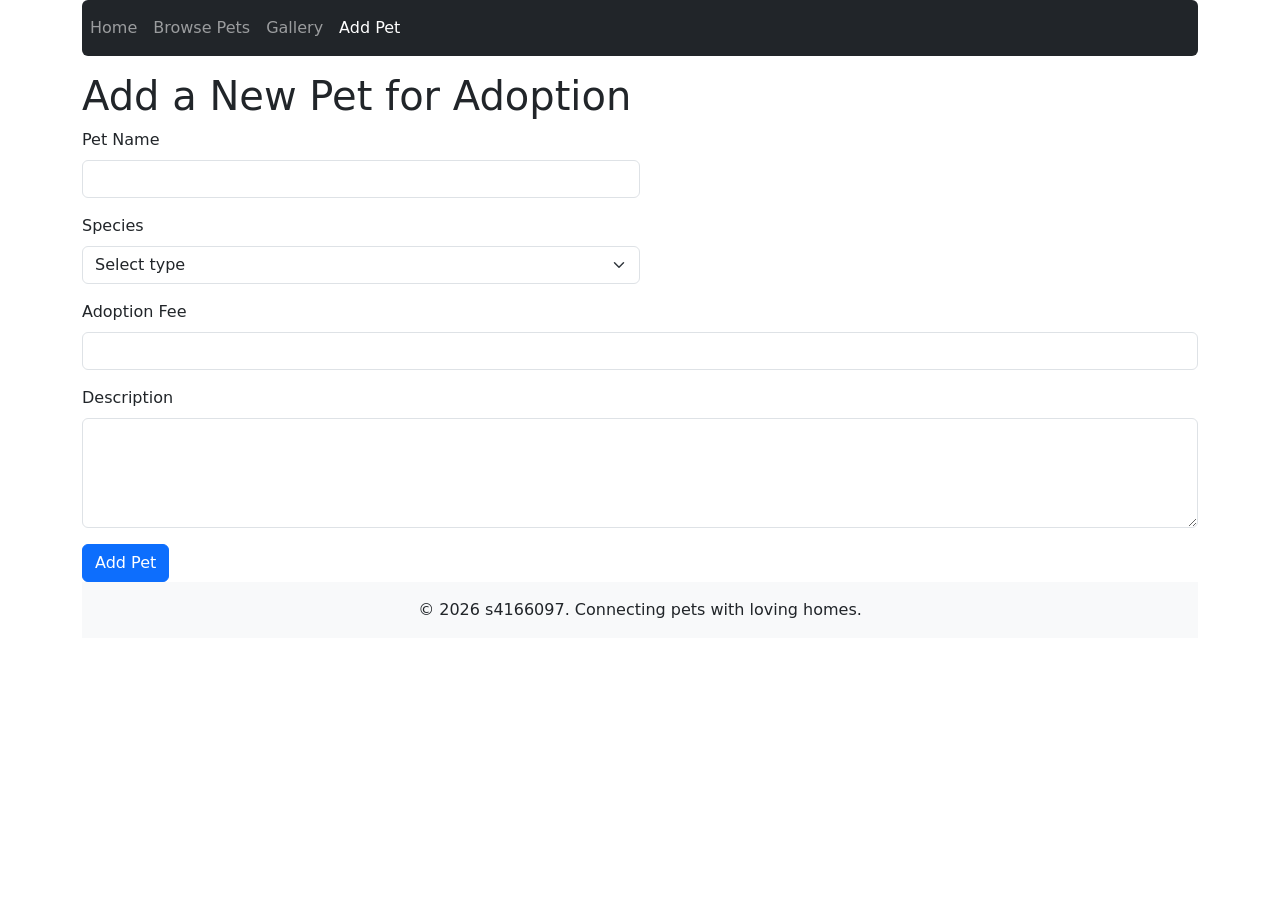
==== a1/add.html @ d3b9df4a "Day 2 - Started index.html and a bigger start on add.html Overview Originally I planned to focus on " ====
<!DOCTYPE html>
<html lang="en">

<head>
    <meta charset="UTF-8">
    <meta name="viewport" content="width=device-width, initial-scale=1.0">
    <title>PetConnect - Add Pet</title>

    <link href="https://cdn.jsdelivr.net/npm/bootstrap@5.3.0/dist/css/bootstrap.min.css" rel="stylesheet">
    <link rel="stylesheet" href="assets/css/style.css">

    <script src="https://cdn.jsdelivr.net/npm/bootstrap@5.3.1/dist/js/bootstrap.bundle.min.js"></script>
</head>

<body>

    <div class="container">

        <nav class="navbar navbar-expand-sm bg-dark navbar-dark mb-3 rounded">
            <ul class="navbar-nav">

                <li class="nav-item">
                    <a class="nav-link" href="index.html">Home</a>
                </li>

                <li class="nav-item">
                    <a class="nav-link" href="pets.html">Browse Pets</a>
                </li>

                <li class="nav-item">
                    <a class="nav-link" href="gallery.html">Gallery</a>
                </li>

                <li class="nav-item">
                    <a class="nav-link active" href="add.html">Add Pet</a>
                </li>

            </ul>
        </nav>

        <main>

            <h1>Add a New Pet for Adoption</h1>

            <form>

                <div class="col-md-6 mb-3">
                    <label class="form-label" for="name">Pet Name</label>
                    <input class="form-control" id="name" type="text" required>
                </div>

                <div class="col-md-6 mb-3">
                    <label class="form-label" for="species">Species</label>
                    <select class="form-select" id="species" required>
                        <option value="">Select type</option>
                        <option value="Dog">Dog</option>
                        <option value="Cat">Cat</option>
                        <option value="Bird">Bird</option>
                    </select>
                </div>

                <div class="mb-3">
                    <label class="form-label" for="price">Adoption Fee</label>
                    <input class="form-control" id="price" type="number" required>
                </div>

                <div class="mb-3">
                    <label class="form-label" for="description">Description</label>
                    <textarea class="form-control" id="description" rows="4" required></textarea>
                </div>

                <button class="btn btn-primary" type="submit">
                    Add Pet
                </button>

            </form>

        </main>

        <footer class="text-center bg-light py-3">
            © 2026 s4166097. Connecting pets with loving homes.
        </footer>

    </div>

    <script src="assets/js/scripts.js"></script>

</body>

</html>
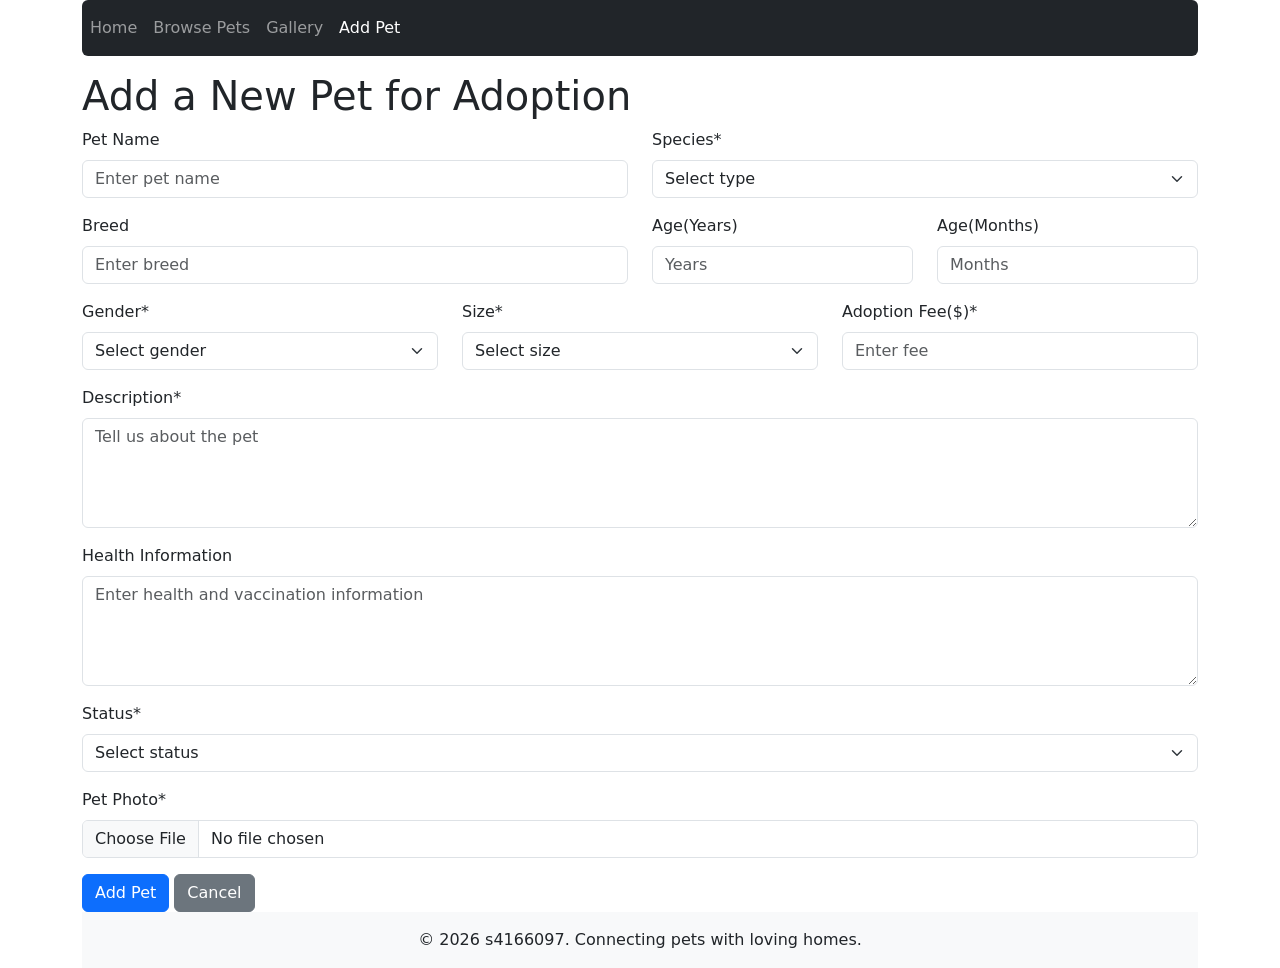
==== commit 13deaf2c: "Day 3 - Completed Add Pet form structure and implemented image preview validation Overview Focused o" ====
--- a/a1/add.html
+++ b/a1/add.html
@@ -44,35 +44,102 @@
 
             <form>
 
-                <div class="col-md-6 mb-3">
-                    <label class="form-label" for="name">Pet Name</label>
-                    <input class="form-control" id="name" type="text" required>
+                <div class="row">
+            
+                    <div class="col-md-6 mb-3">
+                        <label class="form-label" for="name">Pet Name</label>
+                        <input class="form-control" id="name" type="text" placeholder="Enter pet name" required>
+                    </div>
+            
+                    <div class="col-md-6 mb-3">
+                        <label class="form-label" for="species">Species*</label>
+                        <select class="form-select" id="species" required>
+                            <option value="">Select type</option>
+                            <option value="Dog">Dog</option>
+                            <option value="Cat">Cat</option>
+                            <option value="Bird">Bird</option>
+                            <option value="Rabbit">Rabbit</option>
+                            <option value="Other">Other</option>
+                        </select>
+                    </div>
+
+                    <div class="col-md-6 mb-3">
+                        <label class="form-label" for="breed">Breed</label>
+                        <input class="form-control" id="breed" type="text" placeholder="Enter breed" required>
+                    </div>
+
+                    <div class="col-md-3 mb-3">
+                        <label class="form-label" for="age_years">Age(Years)</label>
+                        <input class="form-control" id="age_years" type="number" placeholder="Years" required>
+                    </div>
+
+                    <div class="col-md-3 mb-3">
+                        <label class="form-label" for="age_months">Age(Months)</label>
+                        <input class="form-control" id="age_months" type="number" placeholder="Months" required>
+                    </div>
+
+                    <div class="col-md-4 mb-3">
+                        <label class="form-label" for="gender">Gender*</label>
+                        <select class="form-select" id="gender" required>
+                        <option value="">Select gender</option>
+                        <option>Male</option>
+                        <option>Female</option>
+                        </select>
+                    </div>
+                    
+                    <div class="col-md-4 mb-3">
+                        <label class="form-label" for="size">Size*</label>
+                        <select class="form-select" id="size" required>
+                        <option value="">Select size</option>
+                        <option>Small</option>
+                        <option>Medium</option>
+                        <option>Large</option>
+                        </select>
+                    </div>
+
+                    <div class="col-md-4 mb-3">
+                        <label class="form-label" for="adoption_fee">Adoption Fee($)*</label>
+                        <input class="form-control" id="adoption_fee" type="number" placeholder="Enter fee" required>
+                    </div>
+            
+                </div>
+                
+                <div class="mb-3">
+                    <label class="form-label" for="description">Description*</label>
+                    <textarea class="form-control" id="description" rows="4" placeholder="Tell us about the pet" required></textarea>
                 </div>
 
-                <div class="col-md-6 mb-3">
-                    <label class="form-label" for="species">Species</label>
-                    <select class="form-select" id="species" required>
-                        <option value="">Select type</option>
-                        <option value="Dog">Dog</option>
-                        <option value="Cat">Cat</option>
-                        <option value="Bird">Bird</option>
+                <div class="mb-3">
+                    <label class="form-label" for="health_info">Health Information</label>
+                    <textarea class="form-control" id="health_info" rows="4" placeholder="Enter health and vaccination information" required></textarea>
+                </div>
+
+                <div class="mb-3">
+                    <label class="form-label" for="status">Status*</label>
+                    <select class="form-select" id="status" required>
+                    <option value="">Select status</option>
+                    <option>Available</option>
+                    <option>Pending</option>
+                    <option>Adopted</option>
                     </select>
                 </div>
 
                 <div class="mb-3">
-                    <label class="form-label" for="price">Adoption Fee</label>
-                    <input class="form-control" id="price" type="number" required>
-                </div>
-
-                <div class="mb-3">
-                    <label class="form-label" for="description">Description</label>
-                    <textarea class="form-control" id="description" rows="4" required></textarea>
+                    <label class="form-label" for="image">Pet Photo*</label>
+                    <input class="form-control" type="file" id="image" required>
+                    <div class="mt-3">
+                        <img id="imagePreview" class="img-fluid d-none" style="max-height:200px;">
+                    </div>
                 </div>
 
                 <button class="btn btn-primary" type="submit">
                     Add Pet
                 </button>
 
+                <button class="btn btn-secondary" type="reset">
+                    Cancel
+                </button>
+            
             </form>
 
         </main>
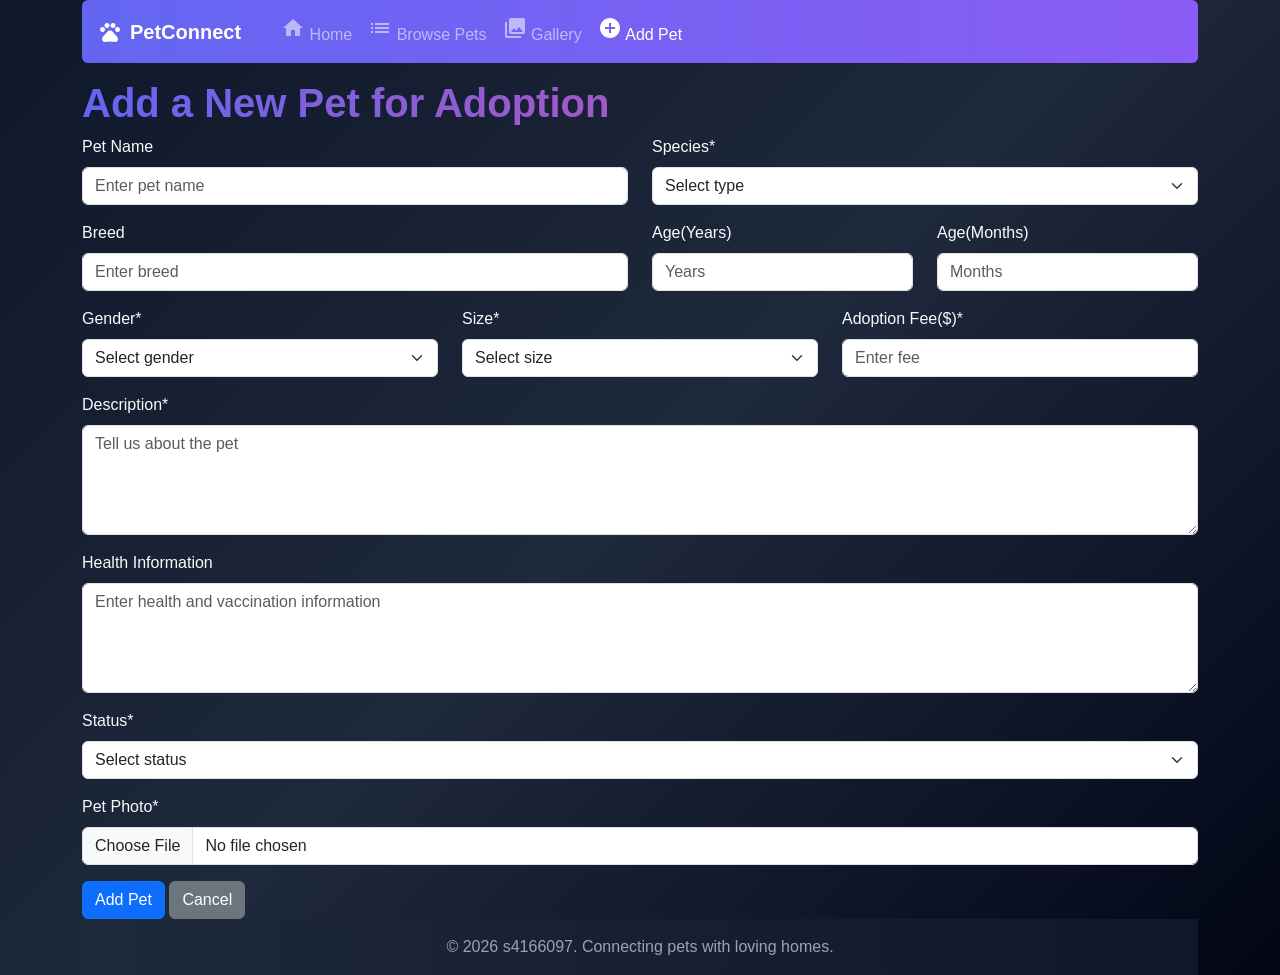
==== commit bef18446: "Day 7 - Fixed JS, finally added css, implemented tags Implemented gallery filtering, improved UI sty" ====
--- a/a1/add.html
+++ b/a1/add.html
@@ -5,42 +5,54 @@
     <meta charset="UTF-8">
     <meta name="viewport" content="width=device-width, initial-scale=1.0">
     <title>PetConnect - Add Pet</title>
-
     <link href="https://cdn.jsdelivr.net/npm/bootstrap@5.3.0/dist/css/bootstrap.min.css" rel="stylesheet">
     <link rel="stylesheet" href="assets/css/style.css">
-
+    <link href="https://fonts.googleapis.com/icon?family=Material+Icons" rel="stylesheet">
     <script src="https://cdn.jsdelivr.net/npm/bootstrap@5.3.1/dist/js/bootstrap.bundle.min.js"></script>
 </head>
 
 <body>
 
     <div class="container">
-
-        <nav class="navbar navbar-expand-sm bg-dark navbar-dark mb-3 rounded">
-            <ul class="navbar-nav">
-
+        <nav class="navbar navbar-expand-sm navbar-dark mb-3 rounded px-3">
+    
+            <a class="navbar-brand d-flex align-items-center" href="index.html">
+                <span class="material-icons me-2">pets</span>
+                <span class="fw-bold">PetConnect</span>
+            </a>
+        
+            <ul class="navbar-nav ms-3">
                 <li class="nav-item">
-                    <a class="nav-link" href="index.html">Home</a>
+                    <a class="nav-link" href="index.html">
+                        <span class="material-icons nav-icon">home</span>
+                        Home
+                    </a>
                 </li>
-
                 <li class="nav-item">
-                    <a class="nav-link" href="pets.html">Browse Pets</a>
+                    <a class="nav-link" href="pets.html">
+                        <span class="material-icons nav-icon">list</span>
+                        Browse Pets
+                    </a>
                 </li>
-
                 <li class="nav-item">
-                    <a class="nav-link" href="gallery.html">Gallery</a>
+                    <a class="nav-link" href="gallery.html">
+                        <span class="material-icons nav-icon">photo_library</span>
+                        Gallery
+                    </a>
                 </li>
-
                 <li class="nav-item">
-                    <a class="nav-link active" href="add.html">Add Pet</a>
+                    <a class="nav-link active" href="add.html">
+                        <span class="material-icons nav-icon">add_circle</span>
+                        Add Pet
+                    </a>
                 </li>
-
             </ul>
+        
         </nav>
 
         <main>
 
-            <h1>Add a New Pet for Adoption</h1>
+            <h1 class="gradient-text">Add a New Pet for Adoption</h1>
 
             <form>
 
--- a/a1/assets/css/style.css
+++ b/a1/assets/css/style.css
@@ -0,0 +1,148 @@
+/* ===== Fonts ===== */
+body {
+    font-family: 'Inter', sans-serif;
+    background: linear-gradient(135deg, #0f172a, #1e293b);
+    color: #f9fafb;
+}
+
+h1, h2, h3, h4, h5 {
+    font-family: 'Poppins', sans-serif;
+    font-weight: 600;
+}
+
+/* ===== Navbar ===== */
+.navbar {
+    background: linear-gradient(90deg, #6366f1, #8b5cf6);
+}
+
+/* ===== Page Title ===== */
+h1 {
+    color: #a78bfa;
+}
+
+/* ===== Cards (IMPORTANT) ===== */
+.pet-card {
+    background: #1e293b;
+    border-radius: 15px;
+    padding: 12px;
+    transition: 0.25s;
+    box-shadow: 0 4px 20px rgba(0,0,0,0.3);
+}
+
+.pet-card:hover {
+    transform: translateY(-5px);
+}
+
+/* ===== Images ===== */
+.gallery-img {
+    border-radius: 12px;
+    cursor: pointer;
+}
+
+/* ===== Price ===== */
+.pet-card p {
+    color: #d1d5db;
+}
+
+/* ===== Tags (YOU NEED THESE FOR MARKS) ===== */
+.tag {
+    display: inline-block;
+    padding: 4px 10px;
+    border-radius: 999px;
+    font-size: 12px;
+    margin: 5px 5px 0 0;
+    margin-top: 5px;
+    margin-right: 5px;
+}
+
+
+.tag-dog {
+    background: #6366f1;
+}
+
+.tag-cat {
+    background: #8b5cf6;
+}
+
+.tag-bird {
+    background: #6366f1;
+}
+
+.tag-available {
+    background: #ec4899;
+}
+
+.tag-pending {
+    background: #f59e0b;
+}
+
+.tag-adopted {
+    background: #10b981;
+}
+
+/* ===== Footer ===== */
+footer {
+    background: linear-gradient(90deg, #1e293b, #0f172a);
+    color: #9ca3af;
+}
+
+.gradient-text {
+    background: linear-gradient(90deg, #6366f1, #ec4899);
+    -webkit-background-clip: text;
+    -webkit-text-fill-color: transparent;
+}
+
+.carousel-caption {
+    background: linear-gradient(90deg, #6366f1, #8b5cf6);
+    border-radius: 999px;
+    padding: 8px 20px;
+    bottom: 15px;
+    left: 50%;
+    transform: translateX(-50%);
+    width: auto;
+    display: inline-block;
+}
+
+.pet-card {
+    background: #1e293b;
+    padding: 10px;
+    border-radius: 12px;
+}
+
+.pet-card img {
+    border-radius: 12px;
+    width: 100%;
+    height: 160px;
+    object-fit: cover;
+}
+
+body {
+    background: linear-gradient(135deg, #0f172a, #1e293b, #020617);
+}
+
+.material-icons.text-danger {
+    color: #ec4899;
+}
+
+.heart-icon {
+    color: #8b5cf6;
+}
+
+.modal-content {
+    background: #1e293b;
+    border-radius: 12px;
+}
+
+.modal-header {
+    background: linear-gradient(90deg, #6366f1, #8b5cf6);
+    border-bottom: none;
+    border-radius: 12px 12px 0 0;
+}
+
+.modal-title {
+    font-weight: 600;
+}
+
+.modal-body img {
+    border-radius: 10px;
+}
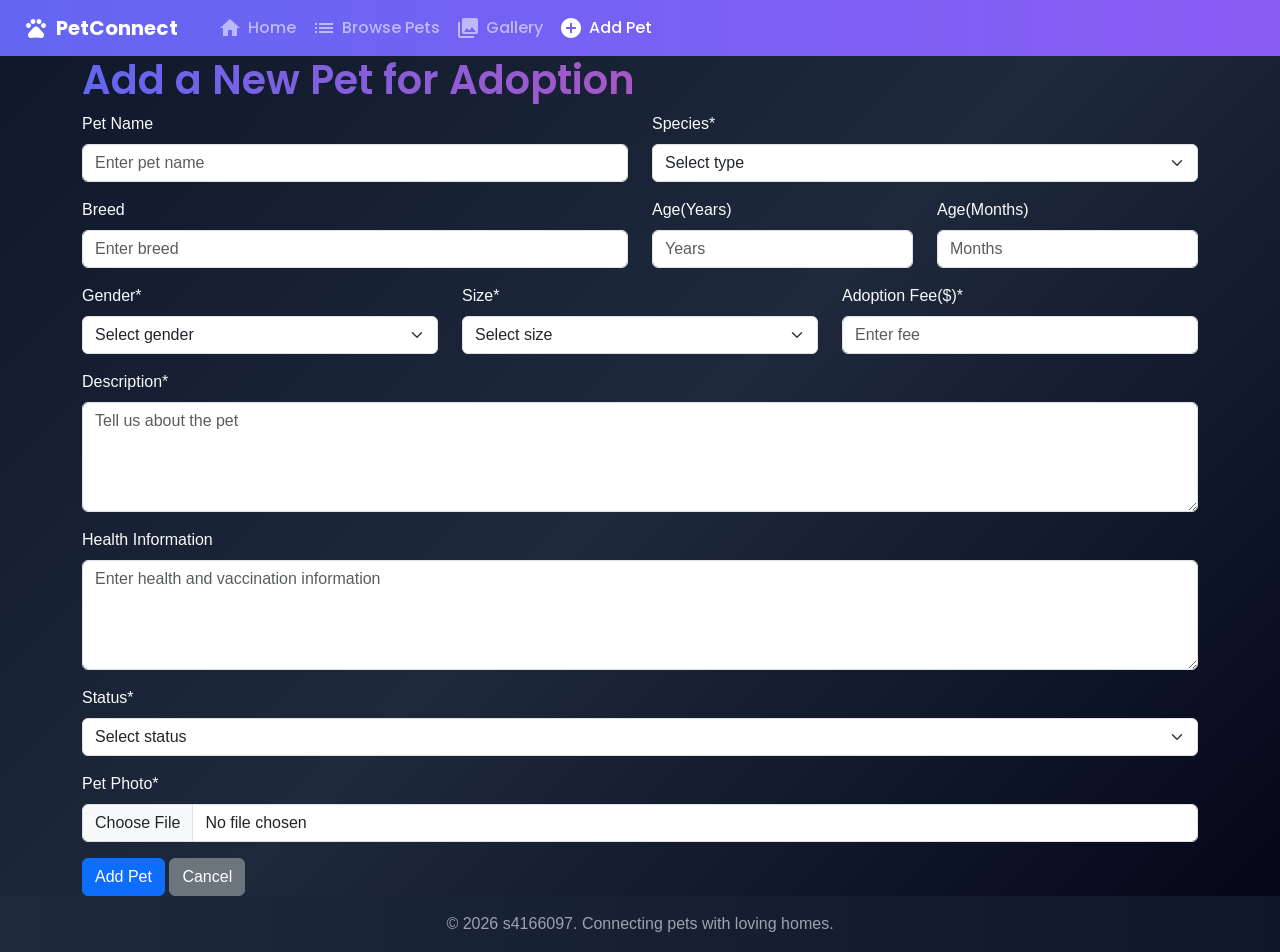
==== commit 3be4eb98: "Day 8 - Finalising UI, fixed Modal with icon and fixed the nav bar and carousel sizing -Fixed the Na" ====
--- a/a1/add.html
+++ b/a1/add.html
@@ -8,14 +8,12 @@
     <link href="https://cdn.jsdelivr.net/npm/bootstrap@5.3.0/dist/css/bootstrap.min.css" rel="stylesheet">
     <link rel="stylesheet" href="assets/css/style.css">
     <link href="https://fonts.googleapis.com/icon?family=Material+Icons" rel="stylesheet">
+    <link href="https://fonts.googleapis.com/css2?family=Poppins:wght@500;600&display=swap" rel="stylesheet">
     <script src="https://cdn.jsdelivr.net/npm/bootstrap@5.3.1/dist/js/bootstrap.bundle.min.js"></script>
 </head>
 
 <body>
-
-    <div class="container">
-        <nav class="navbar navbar-expand-sm navbar-dark mb-3 rounded px-3">
-    
+    <nav class="navbar navbar-expand-sm navbar-dark px-4">
             <a class="navbar-brand d-flex align-items-center" href="index.html">
                 <span class="material-icons me-2">pets</span>
                 <span class="fw-bold">PetConnect</span>
@@ -51,7 +49,7 @@
         </nav>
 
         <main>
-
+            <div class="container">
             <h1 class="gradient-text">Add a New Pet for Adoption</h1>
 
             <form>
--- a/a1/assets/css/style.css
+++ b/a1/assets/css/style.css
@@ -20,7 +20,7 @@
     color: #a78bfa;
 }
 
-/* ===== Cards (IMPORTANT) ===== */
+/* ===== Cards ===== */
 .pet-card {
     background: #1e293b;
     border-radius: 15px;
@@ -44,7 +44,7 @@
     color: #d1d5db;
 }
 
-/* ===== Tags (YOU NEED THESE FOR MARKS) ===== */
+/* ===== Tags ===== */
 .tag {
     display: inline-block;
     padding: 4px 10px;
@@ -93,14 +93,19 @@
 }
 
 .carousel-caption {
+    position: absolute;
+    bottom: 30px;
+    left: 0;
+    width: 100%;
+    text-align: center;
+}
+
+.carousel-caption h3 {
     background: linear-gradient(90deg, #6366f1, #8b5cf6);
-    border-radius: 999px;
-    padding: 8px 20px;
-    bottom: 15px;
-    left: 50%;
-    transform: translateX(-50%);
-    width: auto;
+    padding: 12px;
+    border-radius: 10px;
     display: inline-block;
+    width: 97%;
 }
 
 .pet-card {
@@ -145,4 +150,33 @@
 
 .modal-body img {
     border-radius: 10px;
+}
+
+.carousel-control-prev,
+.carousel-control-next {
+    width: 50px;
+}
+
+.carousel-control-prev-icon,
+.carousel-control-next-icon {
+    background-color: #6366f1;
+    border-radius: 50%;
+    padding: 15px;
+}
+
+.navbar {
+    font-family: 'Poppins', sans-serif;
+    font-weight: 500;
+}
+
+.nav-link {
+    display: flex;
+    align-items: center;
+    gap: 6px;
+}
+
+.nav-icon {
+    font-size: 20px;
+    line-height: 1;
+    vertical-align: middle;
 }
